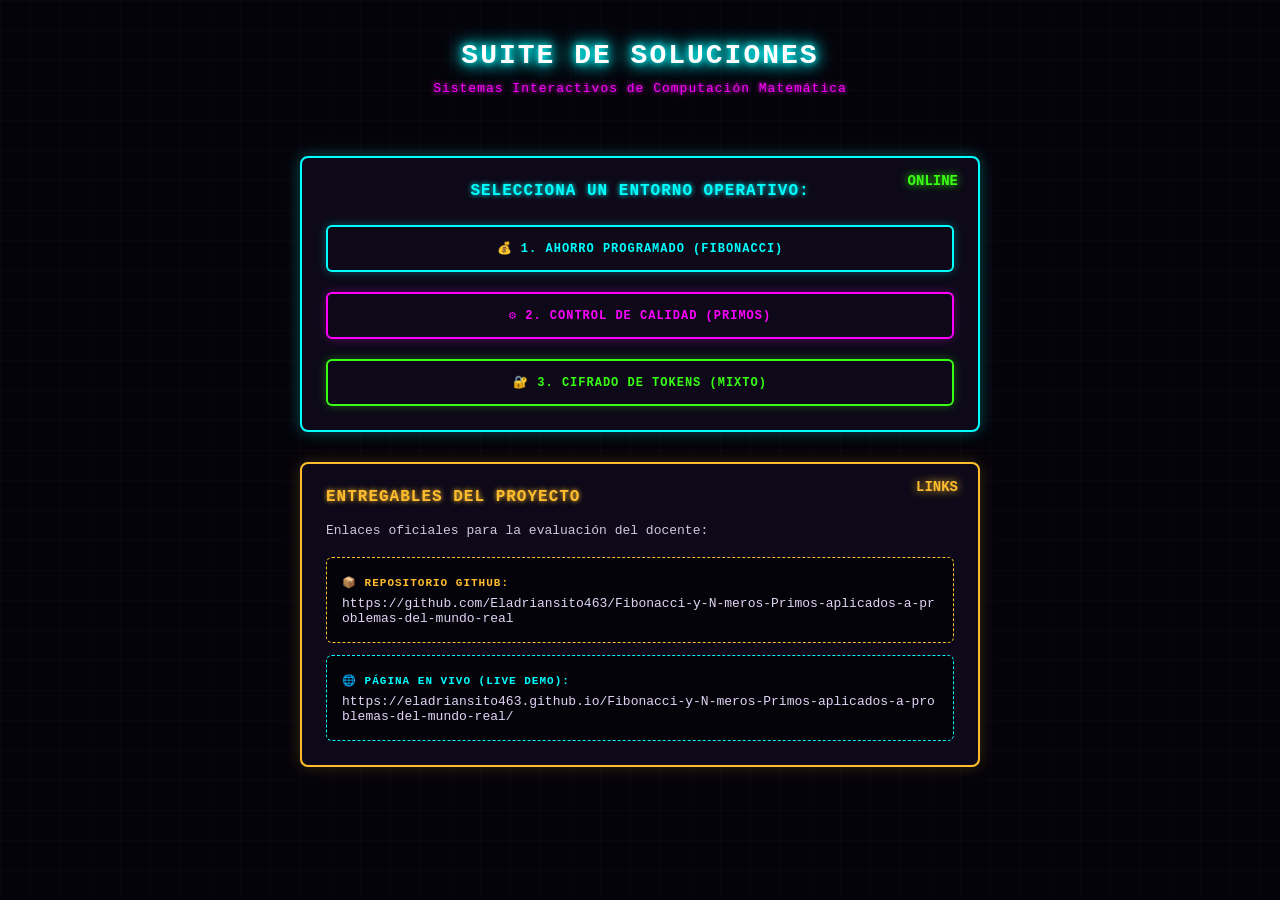
==== index.html @ 3dac2204 "Add files via upload" ====
<!DOCTYPE html>
<html lang="es">
<head>
    <meta charset="UTF-8">
    <meta name="viewport" content="width=device-width, initial-scale=1.0">
    <title>Menú Principal - Suite Neón</title>
    <link rel="stylesheet" href="css/estilos.css">
</head>
<body>
    <main class="container">
        <header class="header-proyecto">
            <h1>Suite de Soluciones</h1>
            <p class="meta-info-sub">Sistemas Interactivos de Computación Matemática</p>
        </header>

        <section class="panel-tecnologico" style="text-align: center; border-color: #00ffff; box-shadow: 0 0 15px rgba(0, 255, 255, 0.3);">
            <span class="panel-numero">ONLINE</span>
            <h2 style="margin-bottom: 25px;">Selecciona un Entorno Operativo:</h2>
            
            <a href="ahorro.html" class="btn-ejecutar" style="display: block; margin-bottom: 20px; text-decoration: none;">💰 1. Ahorro Programado (Fibonacci)</a>
            <a href="calidad.html" class="btn-ejecutar" style="display: block; margin-bottom: 20px; text-decoration: none; color: #ff00ff; border-color: #ff00ff; box-shadow: 0 0 10px rgba(255, 0, 255, 0.3);">⚙️ 2. Control de Calidad (Primos)</a>
            <a href="token.html" class="btn-ejecutar" style="display: block; text-decoration: none; color: #39ff14; border-color: #39ff14; box-shadow: 0 0 10px rgba(57, 255, 20, 0.3);">🔐 3. Cifrado de Tokens (Mixto)</a>
        </section>

        <section class="panel-tecnologico" style="border-color: #ffbd2e; box-shadow: 0 0 15px rgba(255, 189, 46, 0.2);">
            <span class="panel-numero" style="color: #ffbd2e; text-shadow: 0 0 8px #ffbd2e;">LINKS</span>
            <h2 style="color: #ffbd2e; text-shadow: 0 0 5px #ffbd2e;">Entregables del Proyecto</h2>
            <p style="margin-bottom: 15px; font-size: 13px;">Enlaces oficiales para la evaluación del docente:</p>
            
            <div style="display: flex; flex-direction: column; gap: 12px;">
                <div style="background-color: #05030a; border: 1px dashed #ffbd2e; padding: 15px; border-radius: 6px;">
                    <strong style="color: #ffbd2e; font-size: 11px; letter-spacing: 1px;">📦 REPOSITORIO GITHUB:</strong><br>
                    <a href="Github" target="_blank" style="color: #e0d5f5; text-decoration: none; font-size: 13px; word-break: break-all; margin-top: 5px; display: inline-block;">https://github.com/Eladriansito463/Fibonacci-y-N-meros-Primos-aplicados-a-problemas-del-mundo-real</a>
                </div>
                
                <div style="background-color: #05030a; border: 1px dashed #00ffff; padding: 15px; border-radius: 6px;">
                    <strong style="color: #00ffff; font-size: 11px; letter-spacing: 1px;">🌐 PÁGINA EN VIVO (LIVE DEMO):</strong><br>
                    <a href="Pagina" target="_blank" style="color: #e0d5f5; text-decoration: none; font-size: 13px; word-break: break-all; margin-top: 5px; display: inline-block;">https://eladriansito463.github.io/Fibonacci-y-N-meros-Primos-aplicados-a-problemas-del-mundo-real/</a>
                </div>
            </div>
        </section>
    </main>
</body>
</html>
---- css/estilos.css ----
/* ==========================================================================
   ESTILO ULTRA NEÓN CYBERPUNK - ENTORNO FLUO
   ========================================================================== */

* {
    box-sizing: border-box;
    margin: 0;
    padding: 0;
    font-family: 'Courier New', Courier, monospace;
}

/* Fondo oscuro espacial con rejilla de neón violeta */
body {
    background-color: #05030a;
    color: #e0d5f5;
    display: flex;
    justify-content: center;
    align-items: flex-start;
    min-height: 100vh;
    padding: 40px 20px;
    background-image: 
        linear-gradient(rgba(139, 92, 246, 0.03) 1px, transparent 1px),
        linear-gradient(90deg, rgba(139, 92, 246, 0.03) 1px, transparent 1px);
    background-size: 30px 30px;
}

.container {
    max-width: 680px;
    width: 100%;
}

/* Enlace de regreso con brillo cian */
a.meta-info {
    color: #00ffff;
    text-decoration: none;
    font-size: 12px;
    text-shadow: 0 0 5px #00ffff;
    transition: 0.3s;
}
a.meta-info:hover {
    text-shadow: 0 0 12px #00ffff, 0 0 20px #00ffff;
    letter-spacing: 1px;
}

/* Encabezados con Brillo de Tubo de Neón */
.header-proyecto {
    text-align: center;
    margin-bottom: 40px;
    padding-bottom: 20px;
}

.header-proyecto h1 {
    color: #ffffff;
    font-size: 28px;
    text-transform: uppercase;
    letter-spacing: 2px;
    /* Efecto luces cian */
    text-shadow: 0 0 7px #00ffff, 0 0 15px #00ffff, 0 0 21px #00ffff;
}

.meta-info-sub {
    color: #ff00ff;
    font-size: 13px;
    margin-top: 10px;
    letter-spacing: 1px;
    text-shadow: 0 0 5px #ff00ff;
}

/* Paneles del Problema con Bordes de Neón Magenta */
.panel-tecnologico {
    background-color: #0d0918;
    border: 2px solid #ff00ff;
    padding: 24px;
    margin-bottom: 30px;
    position: relative;
    border-radius: 8px;
    /* Doble brillo exterior e interior */
    box-shadow: 0 0 15px rgba(255, 0, 255, 0.3), inset 0 0 15px rgba(255, 0, 255, 0.1);
}

.panel-tecnologico h2 {
    color: #00ffff;
    font-size: 16px;
    text-transform: uppercase;
    margin-bottom: 14px;
    letter-spacing: 1px;
    text-shadow: 0 0 5px #00ffff;
}

.panel-tecnologico p {
    font-size: 13px;
    line-height: 1.7;
    color: #d1c7e0;
}

/* "Lucesitas" indicadoras (Efecto LED parpadeante) */
.panel-numero {
    position: absolute;
    top: 15px;
    right: 20px;
    font-size: 14px;
    font-weight: bold;
    color: #39ff14;
    text-shadow: 0 0 8px #39ff14;
    animation: parpadeoLED 2s infinite alternate;
}

/* Formulario e Inputs de Neón */
.input-group label {
    display: block;
    font-size: 11px;
    color: #39ff14;
    margin-bottom: 8px;
    text-shadow: 0 0 5px #39ff14;
}

.input-group input {
    width: 100%;
    background-color: #05030a;
    border: 2px solid #00ffff;
    padding: 12px;
    color: #ffffff;
    font-size: 15px;
    border-radius: 6px;
    margin-bottom: 20px;
    box-shadow: 0 0 8px rgba(0, 255, 255, 0.2);
    transition: 0.3s;
}

.input-group input:focus {
    outline: none;
    border-color: #39ff14;
    box-shadow: 0 0 15px #39ff14;
}

/* Botones Eléctricos Fluo */
.btn-ejecutar {
    background-color: transparent;
    color: #00ffff;
    border: 2px solid #00ffff;
    padding: 14px 24px;
    font-size: 12px;
    font-weight: bold;
    letter-spacing: 1px;
    cursor: pointer;
    border-radius: 6px;
    width: 100%;
    text-transform: uppercase;
    box-shadow: 0 0 10px rgba(0, 255, 255, 0.3);
    transition: all 0.3s;
}

.btn-ejecutar:hover {
    background-color: #00ffff;
    color: #05030a;
    box-shadow: 0 0 20px #00ffff, 0 0 40px #00ffff;
}

/* Sección Simulador con Alerta Eléctrica Verde */
.simulador-seccion {
    border: 2px solid #39ff14 !important;
    box-shadow: 0 0 15px rgba(57, 255, 20, 0.3) !important;
}

.simulador-seccion h2 {
    color: #39ff14 !important;
    text-shadow: 0 0 8px #39ff14 !important;
}

/* Consola de Resultados */
.resultado-box {
    margin-top: 20px;
    background-color: #05030a;
    border: 1px solid #39ff14;
    border-radius: 6px;
    overflow: hidden;
    box-shadow: inset 0 0 10px rgba(57, 255, 20, 0.2);
}

.consola-header {
    background-color: #100b1e;
    padding: 8px 14px;
    font-size: 10px;
    color: #39ff14;
    border-bottom: 1px solid #39ff14;
    text-shadow: 0 0 3px #39ff14;
}

.salida-datos {
    padding: 16px;
    max-height: 250px;
    overflow-y: auto;
    font-size: 13px;
    line-height: 1.8;
}

/* Bloques de Código de Terminal */
.contenedor-codigo {
    background-color: #05030a;
    border: 1px solid #ff00ff;
    border-radius: 6px;
    overflow: hidden;
    margin-top: 15px;
    box-shadow: 0 0 10px rgba(255, 0, 255, 0.2);
}

.barra-terminal {
    background-color: #100b1e;
    padding: 8px 12px;
    border-bottom: 1px solid #ff00ff;
    font-size: 11px;
    color: #ff00ff;
}

pre { padding: 14px; overflow-x: auto; }
code { font-size: 12px; color: #e0d5f5; }

/* Resaltados de Sintaxis Eléctricos */
.keyword { color: #ff00ff; text-shadow: 0 0 3px #ff00ff; }
.function { color: #00ffff; text-shadow: 0 0 3px #00ffff; }
.number { color: #ffff00; text-shadow: 0 0 3px #ffff00; }

.hidden { display: none; }

/* Animación de Parpadeo de Lucesita LED */
@keyframes parpadeoLED {
    0% { opacity: 0.3; text-shadow: 0 0 2px #39ff14; }
    100% { opacity: 1; text-shadow: 0 0 12px #39ff14, 0 0 20px #39ff14; }
}

@media (max-width: 600px) {
    body { padding: 15px; }
}
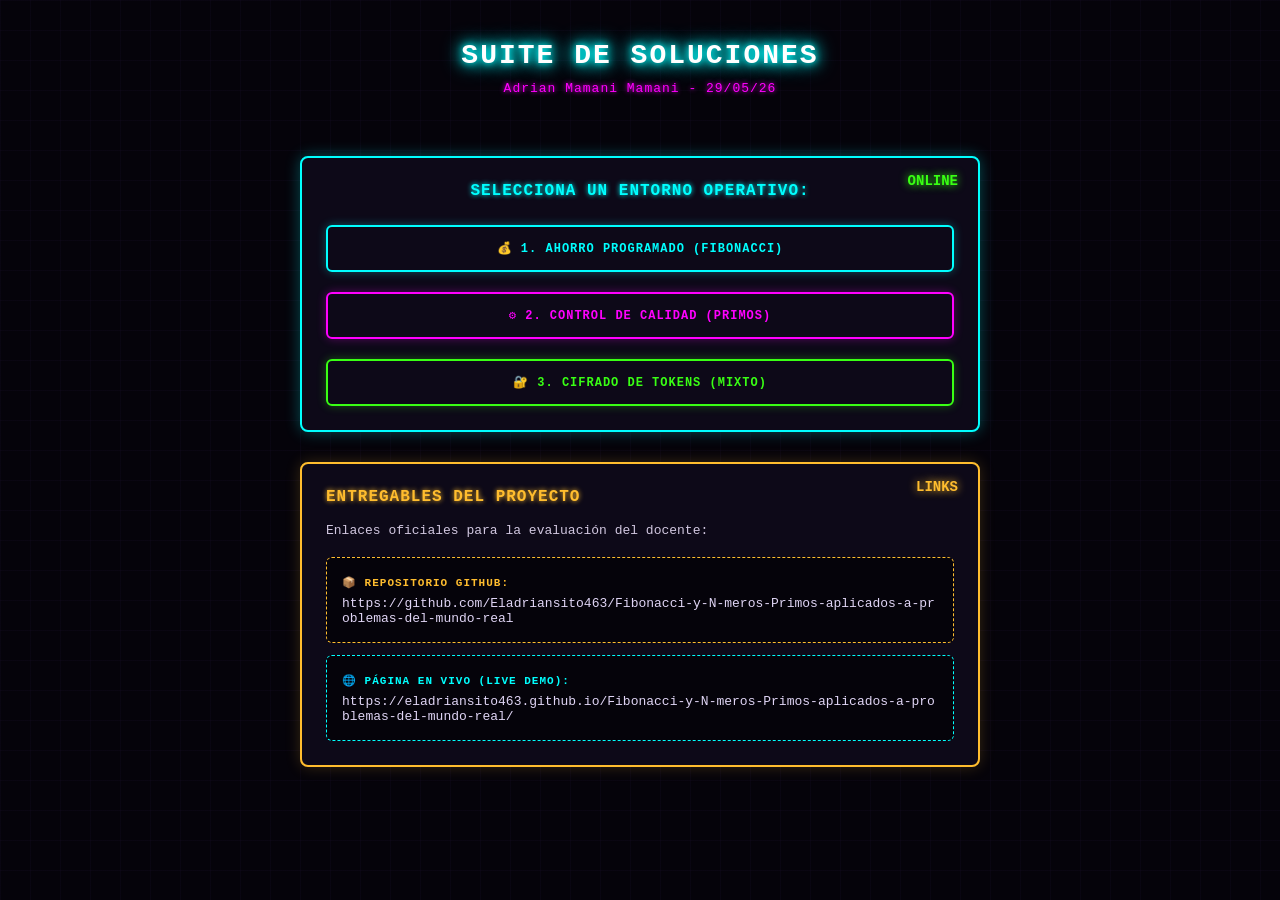
==== commit d8682403: "Add files via upload" ====
--- a/index.html
+++ b/index.html
@@ -10,7 +10,7 @@
     <main class="container">
         <header class="header-proyecto">
             <h1>Suite de Soluciones</h1>
-            <p class="meta-info-sub">Sistemas Interactivos de Computación Matemática</p>
+            <p class="meta-info-sub">Adrian Mamani Mamani - 29/05/26</p>
         </header>
 
         <section class="panel-tecnologico" style="text-align: center; border-color: #00ffff; box-shadow: 0 0 15px rgba(0, 255, 255, 0.3);">
